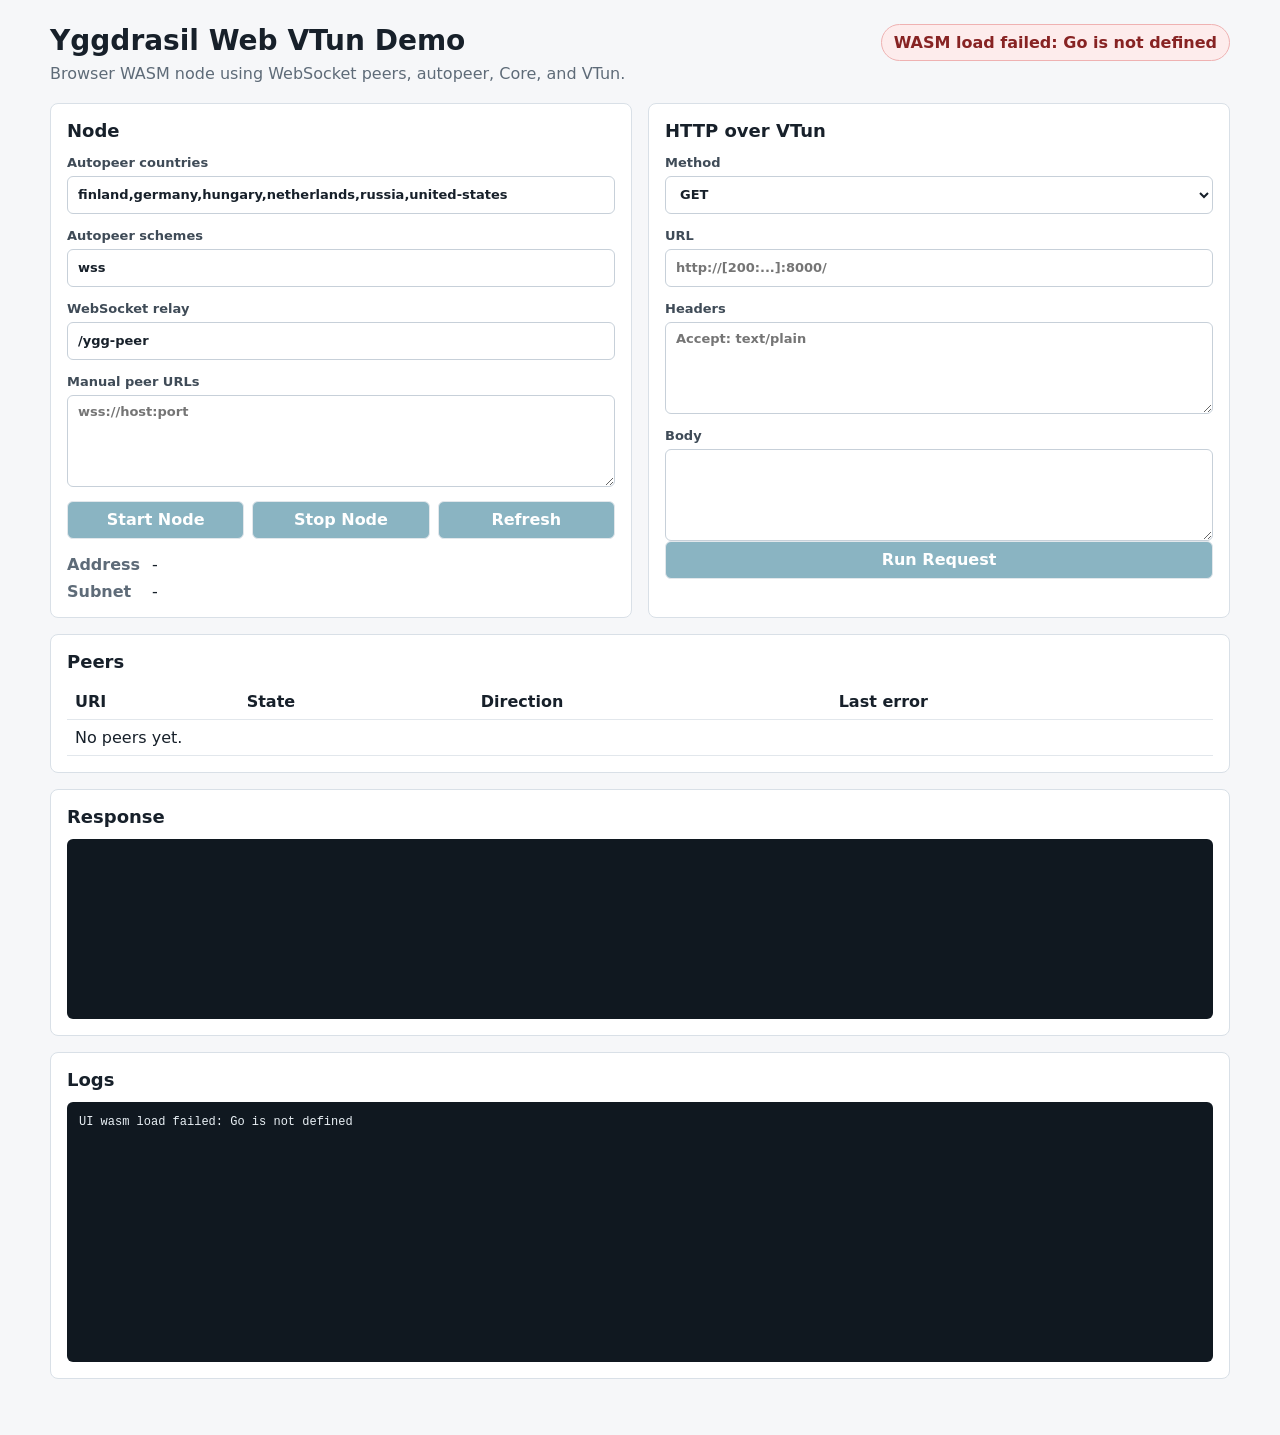
==== web/index.html @ 60b08f55 "feat: add web demo" ====
<!doctype html>
<html lang="en">
  <head>
    <meta charset="utf-8">
    <meta name="viewport" content="width=device-width, initial-scale=1">
    <title>Yggdrasil Web VTun Demo</title>
    <link rel="stylesheet" href="style.css">
  </head>
  <body>
    <main>
      <section class="topbar">
        <div>
          <h1>Yggdrasil Web VTun Demo</h1>
          <p>Browser WASM node using WebSocket peers, autopeer, Core, and VTun.</p>
        </div>
        <div id="runtimeStatus" class="status loading">Loading WASM</div>
      </section>

      <section class="grid">
        <div class="panel">
          <h2>Node</h2>
          <label>
            Autopeer countries
            <input id="countries" value="finland,germany,hungary,netherlands,russia,united-states">
          </label>
          <label>
            Autopeer schemes
            <input id="schemes" value="wss">
          </label>
          <label>
            WebSocket relay
            <input id="relayUrl" value="/ygg-peer">
          </label>
          <label>
            Manual peer URLs
            <textarea id="manualPeers" placeholder="wss://host:port"></textarea>
          </label>
          <div class="actions">
            <button id="startNode">Start Node</button>
            <button id="stopNode" disabled>Stop Node</button>
            <button id="refreshState" disabled>Refresh</button>
          </div>
          <dl class="facts">
            <dt>Address</dt>
            <dd id="address">-</dd>
            <dt>Subnet</dt>
            <dd id="subnet">-</dd>
          </dl>
        </div>

        <div class="panel">
          <h2>HTTP over VTun</h2>
          <label>
            Method
            <select id="method">
              <option>GET</option>
              <option>POST</option>
              <option>PUT</option>
              <option>PATCH</option>
              <option>DELETE</option>
              <option>HEAD</option>
            </select>
          </label>
          <label>
            URL
            <input id="requestUrl" placeholder="http://[200:...]:8000/">
          </label>
          <label>
            Headers
            <textarea id="headers" placeholder="Accept: text/plain"></textarea>
          </label>
          <label>
            Body
            <textarea id="body"></textarea>
          </label>
          <button id="runRequest" disabled>Run Request</button>
        </div>
      </section>

      <section class="panel">
        <h2>Peers</h2>
        <table>
          <thead>
            <tr><th>URI</th><th>State</th><th>Direction</th><th>Last error</th></tr>
          </thead>
          <tbody id="peers">
            <tr><td colspan="4">No peers yet.</td></tr>
          </tbody>
        </table>
      </section>

      <section class="panel">
        <h2>Response</h2>
        <pre id="response"></pre>
      </section>

      <section class="panel">
        <h2>Logs</h2>
        <div id="logs" class="logs"></div>
      </section>
    </main>
    <script src="wasm_exec.js"></script>
    <script src="app.js"></script>
  </body>
</html>
---- web/style.css ----
:root {
  color-scheme: light dark;
  font-family: Inter, ui-sans-serif, system-ui, -apple-system, BlinkMacSystemFont, "Segoe UI", sans-serif;
  background: #f6f7f9;
  color: #17202a;
}

* {
  box-sizing: border-box;
}

body {
  margin: 0;
}

main {
  width: min(1180px, calc(100vw - 32px));
  margin: 0 auto;
  padding: 24px 0 40px;
}

h1,
h2,
p {
  margin: 0;
}

h1 {
  font-size: 28px;
  line-height: 1.2;
}

h2 {
  font-size: 18px;
}

.topbar {
  display: flex;
  align-items: flex-start;
  justify-content: space-between;
  gap: 16px;
  margin-bottom: 20px;
}

.topbar p {
  margin-top: 6px;
  color: #5e6b78;
}

.grid {
  display: grid;
  grid-template-columns: repeat(2, minmax(0, 1fr));
  gap: 16px;
}

.panel {
  background: #ffffff;
  border: 1px solid #d9e0e7;
  border-radius: 8px;
  padding: 16px;
  margin-bottom: 16px;
}

label {
  display: grid;
  gap: 6px;
  margin-top: 14px;
  font-size: 13px;
  font-weight: 650;
  color: #3f4b57;
}

input,
select,
textarea,
button {
  width: 100%;
  border: 1px solid #c7d0d9;
  border-radius: 6px;
  font: inherit;
}

input,
select,
textarea {
  min-height: 38px;
  padding: 8px 10px;
  background: #fff;
  color: #17202a;
}

textarea {
  min-height: 92px;
  resize: vertical;
}

button {
  min-height: 38px;
  padding: 8px 12px;
  background: #176b87;
  color: #fff;
  font-weight: 700;
  cursor: pointer;
}

button:disabled {
  opacity: 0.5;
  cursor: not-allowed;
}

.actions {
  display: grid;
  grid-template-columns: repeat(3, minmax(0, 1fr));
  gap: 8px;
  margin-top: 14px;
}

.status {
  min-width: 150px;
  border-radius: 999px;
  padding: 8px 12px;
  text-align: center;
  font-weight: 750;
  border: 1px solid transparent;
}

.status.loading {
  background: #fff7d6;
  color: #684e00;
  border-color: #f1d87d;
}

.status.ready,
.status.success {
  background: #e8f7ee;
  color: #17613a;
  border-color: #9fd7b7;
}

.status.error {
  background: #fdecec;
  color: #872323;
  border-color: #efb2b2;
}

.facts {
  display: grid;
  grid-template-columns: max-content minmax(0, 1fr);
  gap: 8px 12px;
  margin: 16px 0 0;
}

dt {
  color: #5e6b78;
  font-weight: 700;
}

dd {
  margin: 0;
  overflow-wrap: anywhere;
}

table {
  width: 100%;
  border-collapse: collapse;
  margin-top: 12px;
}

th,
td {
  border-bottom: 1px solid #e2e7ec;
  padding: 8px;
  text-align: left;
  overflow-wrap: anywhere;
}

pre,
.logs {
  min-height: 180px;
  margin: 12px 0 0;
  padding: 12px;
  overflow: auto;
  border-radius: 6px;
  background: #101820;
  color: #e9f0f5;
}

.logs {
  height: 260px;
  font-family: ui-monospace, SFMono-Regular, Menlo, Consolas, "Liberation Mono", monospace;
  font-size: 12px;
  line-height: 1.45;
  white-space: pre-wrap;
}

@media (max-width: 760px) {
  main {
    width: min(100vw - 20px, 1180px);
    padding-top: 14px;
  }

  .topbar,
  .grid,
  .actions {
    grid-template-columns: 1fr;
    display: grid;
  }
}
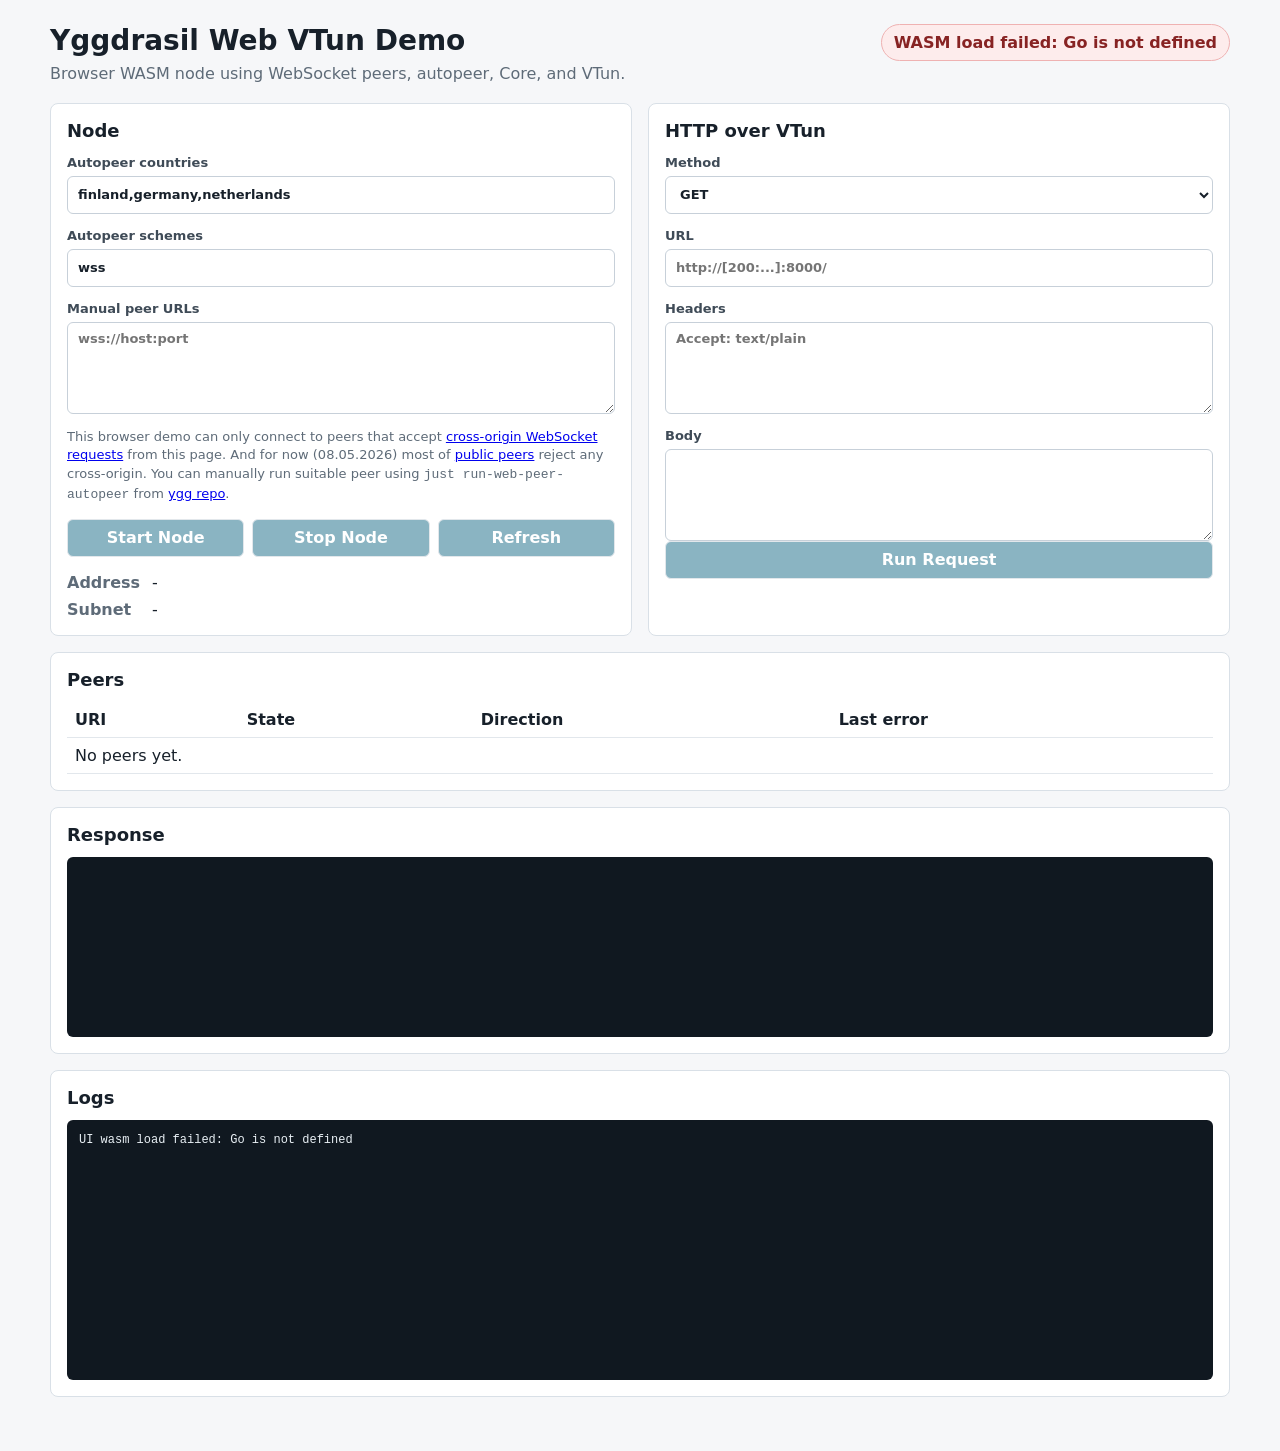
==== commit 0699070d: "feat: remove local websocket proxy from web example" ====
--- a/web/index.html
+++ b/web/index.html
@@ -21,20 +21,25 @@
           <h2>Node</h2>
           <label>
             Autopeer countries
-            <input id="countries" value="finland,germany,hungary,netherlands,russia,united-states">
+            <input id="countries" value="finland,germany,netherlands">
           </label>
           <label>
             Autopeer schemes
             <input id="schemes" value="wss">
           </label>
           <label>
-            WebSocket relay
-            <input id="relayUrl" value="/ygg-peer">
-          </label>
-          <label>
             Manual peer URLs
             <textarea id="manualPeers" placeholder="wss://host:port"></textarea>
           </label>
+          <p class="note">
+            This browser demo can only connect to peers that accept
+            <a href="https://github.com/yggdrasil-network/yggdrasil-go/pull/1342">cross-origin WebSocket requests</a>
+            from this page. And for now (08.05.2026) most of
+            <a href="https://publicpeers.neilalexander.dev/">public peers</a>
+            reject any cross-origin.
+            You can manually run suitable peer using <code>just run-web-peer-autopeer</code> from
+            <a href="https://github.com/asciimoth/ygg">ygg repo</a>.
+          </p>
           <div class="actions">
             <button id="startNode">Start Node</button>
             <button id="stopNode" disabled>Stop Node</button>
--- a/web/style.css
+++ b/web/style.css
@@ -68,6 +68,13 @@
   font-size: 13px;
   font-weight: 650;
   color: #3f4b57;
+}
+
+.note {
+  margin-top: 14px;
+  color: #5e6b78;
+  font-size: 13px;
+  line-height: 1.45;
 }
 
 input,
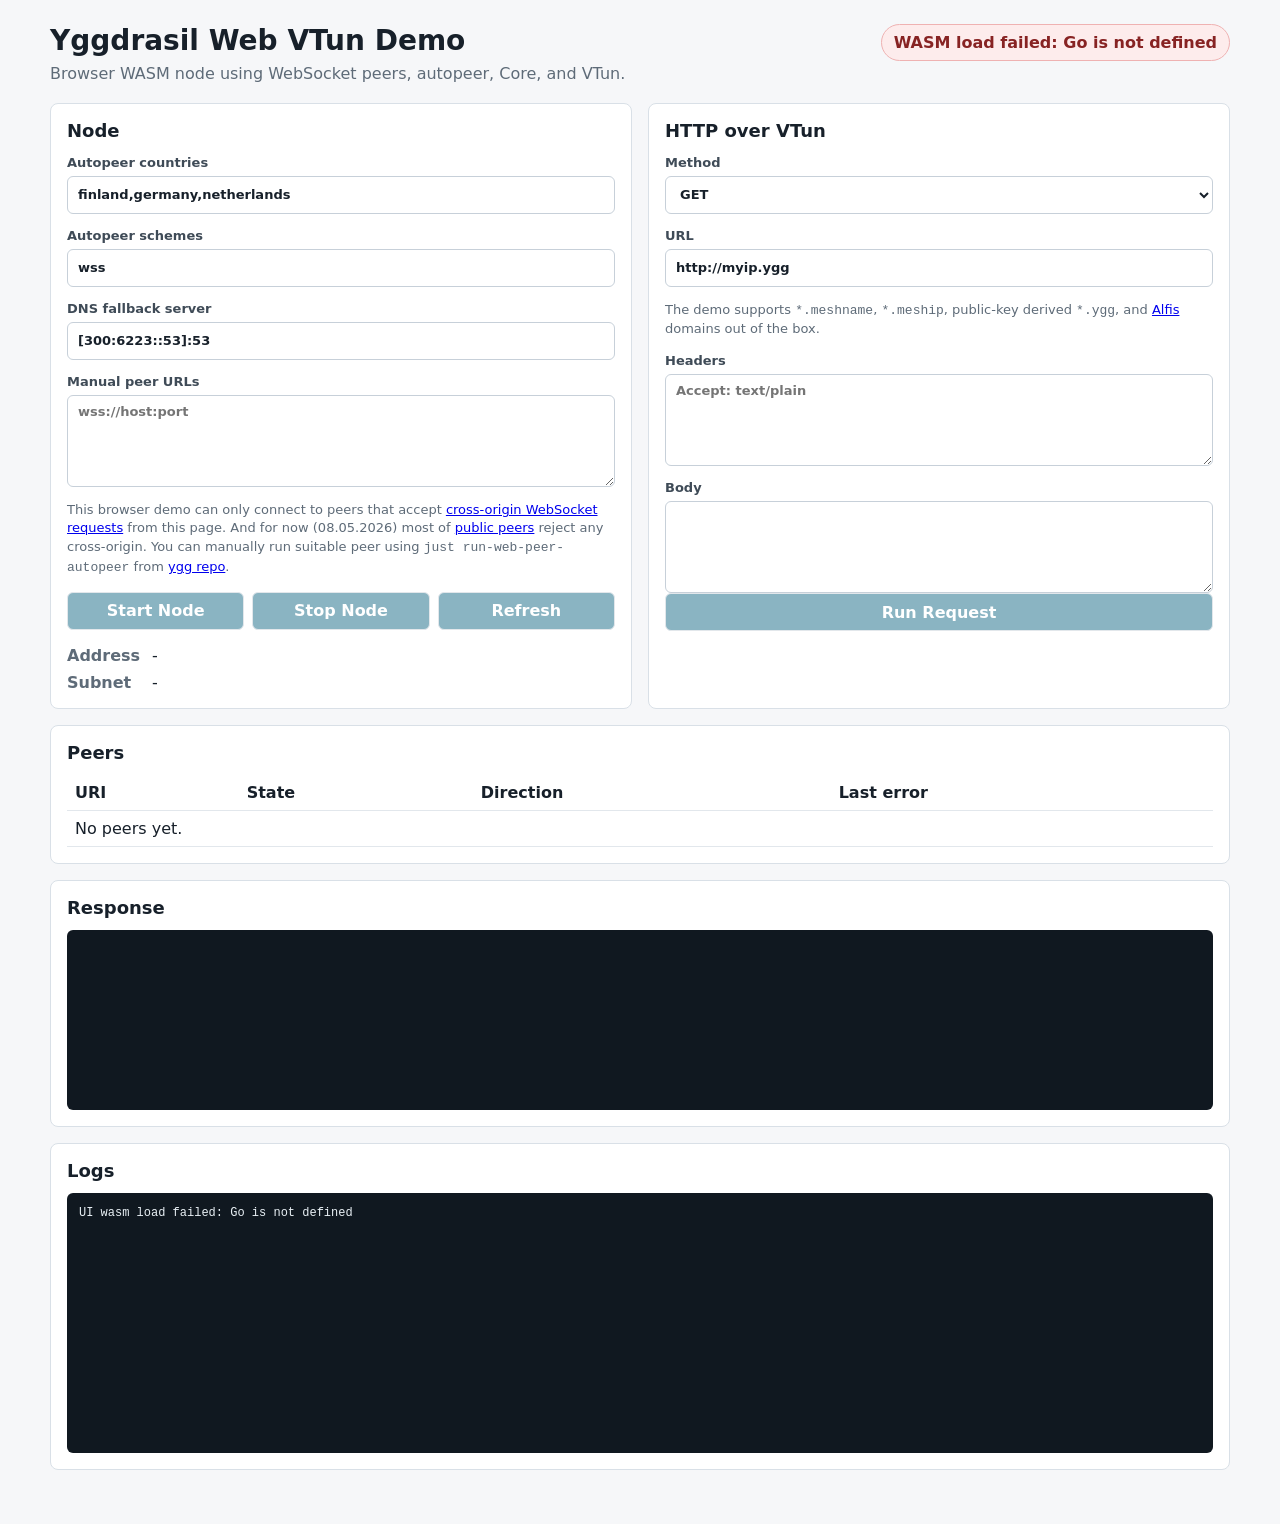
==== commit eeac9cfe: "feat: add mesh domains support to web demo" ====
--- a/web/index.html
+++ b/web/index.html
@@ -26,6 +26,10 @@
           <label>
             Autopeer schemes
             <input id="schemes" value="wss">
+          </label>
+          <label>
+            DNS fallback server
+            <input id="dnsFallback" value="[300:6223::53]:53">
           </label>
           <label>
             Manual peer URLs
@@ -68,8 +72,12 @@
           </label>
           <label>
             URL
-            <input id="requestUrl" placeholder="http://[200:...]:8000/">
+            <input id="requestUrl" value="http://myip.ygg" placeholder="http://[200:...]:8000/">
           </label>
+          <p class="note">
+            The demo supports <code>*.meshname</code>, <code>*.meship</code>, public-key derived
+            <code>*.ygg</code>, and <a href="https://alfis.name">Alfis</a> domains out of the box.
+          </p>
           <label>
             Headers
             <textarea id="headers" placeholder="Accept: text/plain"></textarea>
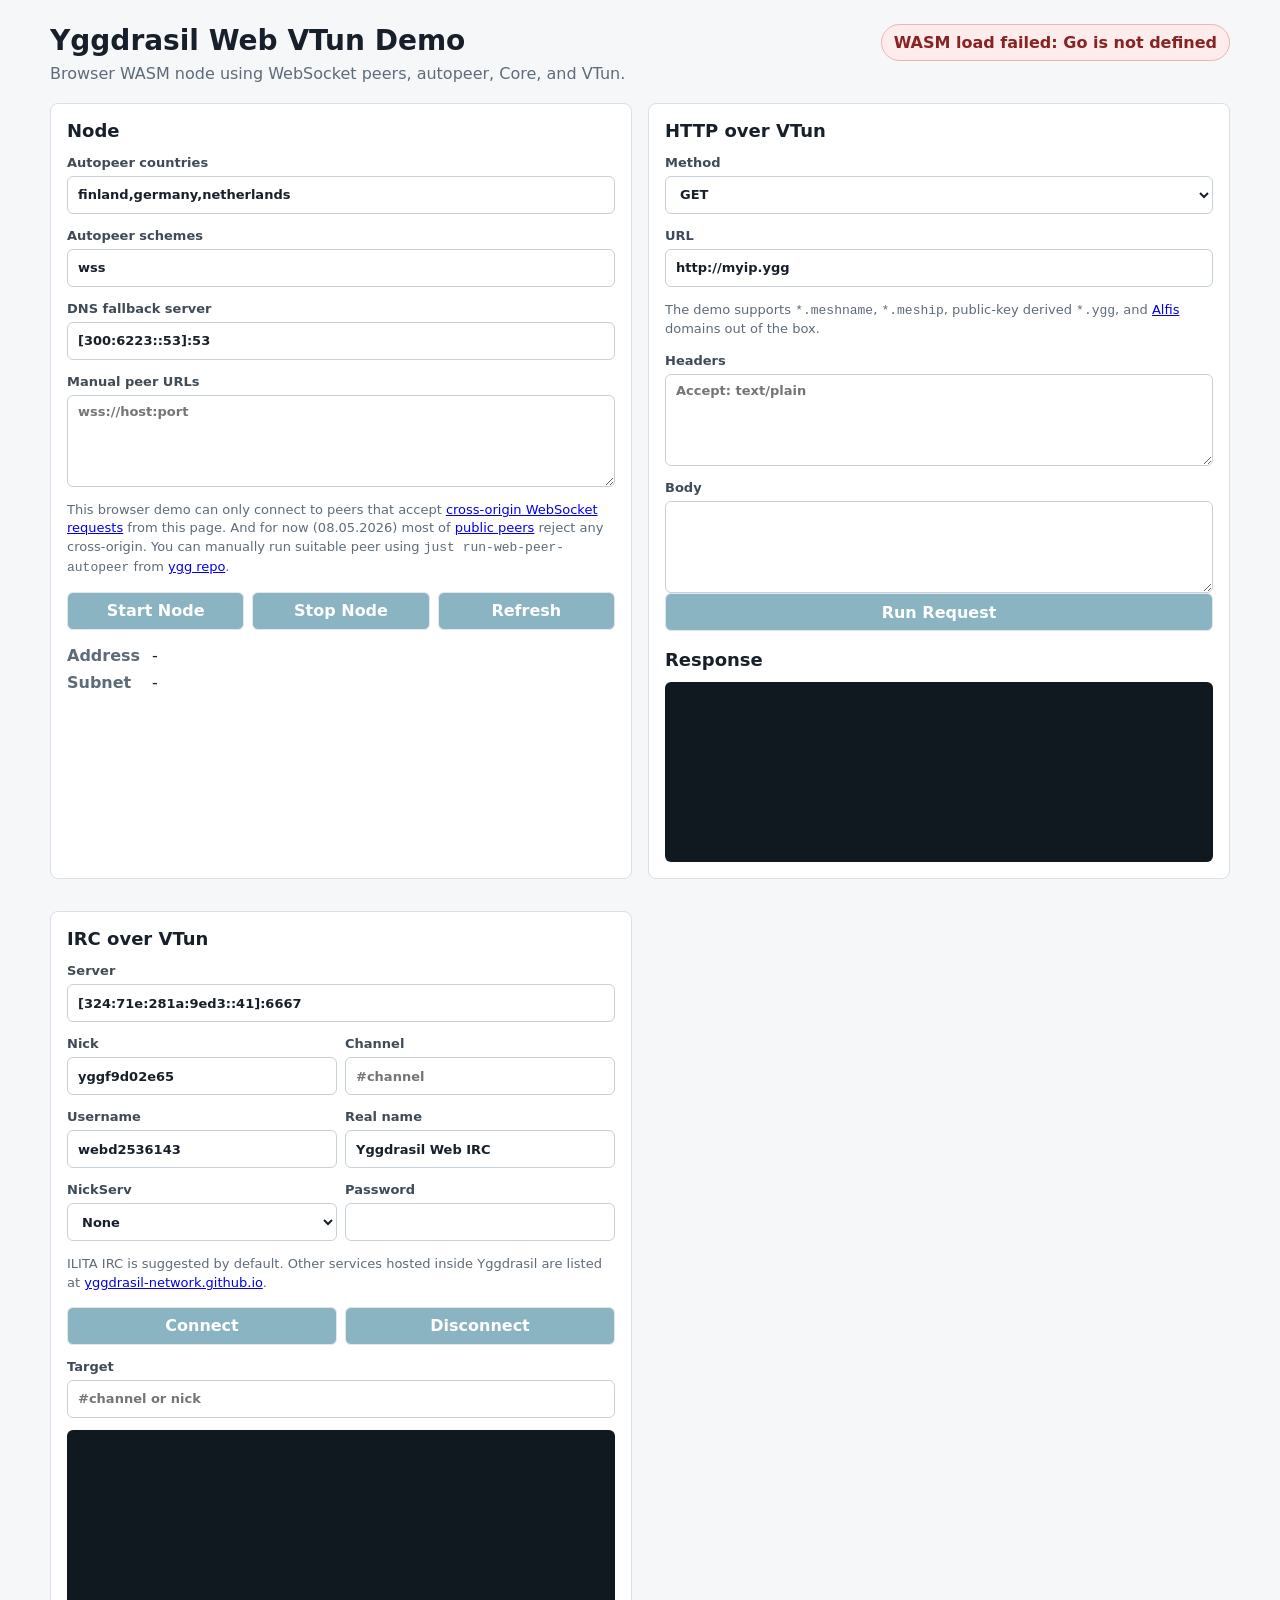
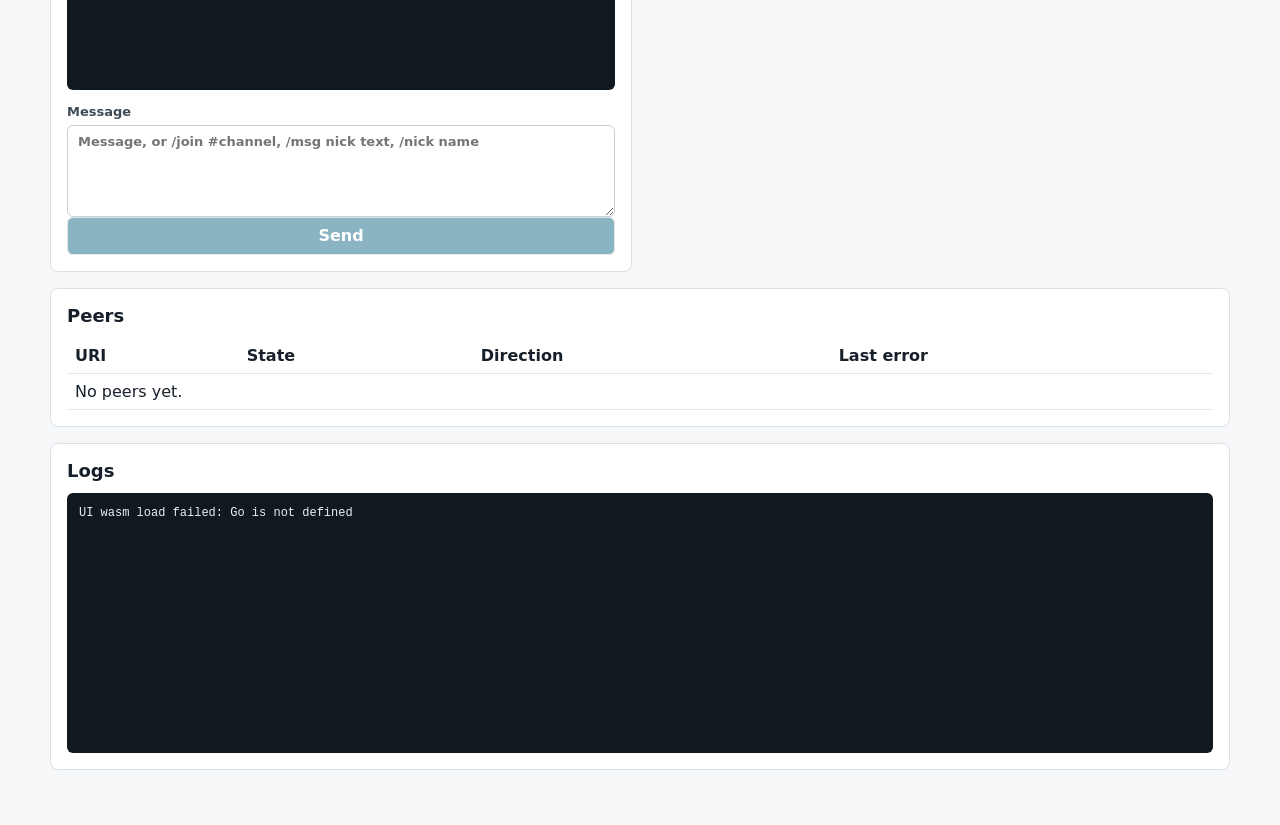
==== commit 69fcf428: "feat: add IRC client to web demo" ====
--- a/web/index.html
+++ b/web/index.html
@@ -87,6 +87,72 @@
             <textarea id="body"></textarea>
           </label>
           <button id="runRequest" disabled>Run Request</button>
+          <h2 class="subheading">Response</h2>
+          <pre id="response"></pre>
+        </div>
+
+        <div class="panel">
+          <h2>IRC over VTun</h2>
+          <label>
+            Server
+            <input id="ircServer" value="[324:71e:281a:9ed3::41]:6667" placeholder="[300:...]:6667">
+          </label>
+          <div class="split">
+            <label>
+              Nick
+              <input id="ircNick" maxlength="32">
+            </label>
+            <label>
+              Channel
+              <input id="ircChannel" placeholder="#channel">
+            </label>
+          </div>
+          <div class="split">
+            <label>
+              Username
+              <input id="ircUsername" maxlength="32">
+            </label>
+            <label>
+              Real name
+              <input id="ircRealname" value="Yggdrasil Web IRC">
+            </label>
+          </div>
+          <div class="split nickserv-row">
+            <label>
+              NickServ
+              <select id="nickServMode">
+                <option value="none">None</option>
+                <option value="login">Login</option>
+                <option value="register">Register</option>
+              </select>
+            </label>
+            <label>
+              Password
+              <input id="nickServPassword" type="password" autocomplete="current-password">
+            </label>
+          </div>
+          <label id="nickServEmailLabel" class="hidden">
+            Email
+            <input id="nickServEmail" type="email" autocomplete="email">
+          </label>
+          <p class="note">
+            ILITA IRC is suggested by default. Other services hosted inside Yggdrasil are listed at
+            <a href="https://yggdrasil-network.github.io/services.html">yggdrasil-network.github.io</a>.
+          </p>
+          <div class="actions two">
+            <button id="ircConnect" disabled>Connect</button>
+            <button id="ircDisconnect" disabled>Disconnect</button>
+          </div>
+          <label>
+            Target
+            <input id="ircTarget" placeholder="#channel or nick">
+          </label>
+          <div id="ircMessages" class="irc-messages"></div>
+          <label>
+            Message
+            <textarea id="ircText" placeholder="Message, or /join #channel, /msg nick text, /nick name"></textarea>
+          </label>
+          <button id="ircSend" disabled>Send</button>
         </div>
       </section>
 
@@ -103,11 +169,6 @@
       </section>
 
       <section class="panel">
-        <h2>Response</h2>
-        <pre id="response"></pre>
-      </section>
-
-      <section class="panel">
         <h2>Logs</h2>
         <div id="logs" class="logs"></div>
       </section>
--- a/web/style.css
+++ b/web/style.css
@@ -32,6 +32,10 @@
 
 h2 {
   font-size: 18px;
+}
+
+.subheading {
+  margin-top: 18px;
 }
 
 .topbar {
@@ -75,6 +79,10 @@
   color: #5e6b78;
   font-size: 13px;
   line-height: 1.45;
+}
+
+.hidden {
+  display: none;
 }
 
 input,
@@ -122,6 +130,17 @@
   margin-top: 14px;
 }
 
+.actions.two,
+.split {
+  display: grid;
+  grid-template-columns: repeat(2, minmax(0, 1fr));
+  gap: 8px;
+}
+
+.nickserv-row {
+  align-items: end;
+}
+
 .status {
   min-width: 150px;
   border-radius: 999px;
@@ -182,7 +201,8 @@
 }
 
 pre,
-.logs {
+.logs,
+.irc-messages {
   min-height: 180px;
   margin: 12px 0 0;
   padding: 12px;
@@ -200,6 +220,36 @@
   white-space: pre-wrap;
 }
 
+.irc-messages {
+  height: 260px;
+  font-family: ui-monospace, SFMono-Regular, Menlo, Consolas, "Liberation Mono", monospace;
+  font-size: 12px;
+  line-height: 1.5;
+}
+
+.irc-line {
+  display: grid;
+  grid-template-columns: 64px minmax(0, 1fr);
+  gap: 8px;
+  overflow-wrap: anywhere;
+}
+
+.irc-time {
+  color: #94a3b8;
+}
+
+.irc-line.irc-out {
+  color: #b8f7d4;
+}
+
+.irc-line.irc-status {
+  color: #f7e6a7;
+}
+
+.irc-line.irc-error {
+  color: #ffb4b4;
+}
+
 @media (max-width: 760px) {
   main {
     width: min(100vw - 20px, 1180px);
@@ -208,7 +258,9 @@
 
   .topbar,
   .grid,
-  .actions {
+  .actions,
+  .actions.two,
+  .split {
     grid-template-columns: 1fr;
     display: grid;
   }
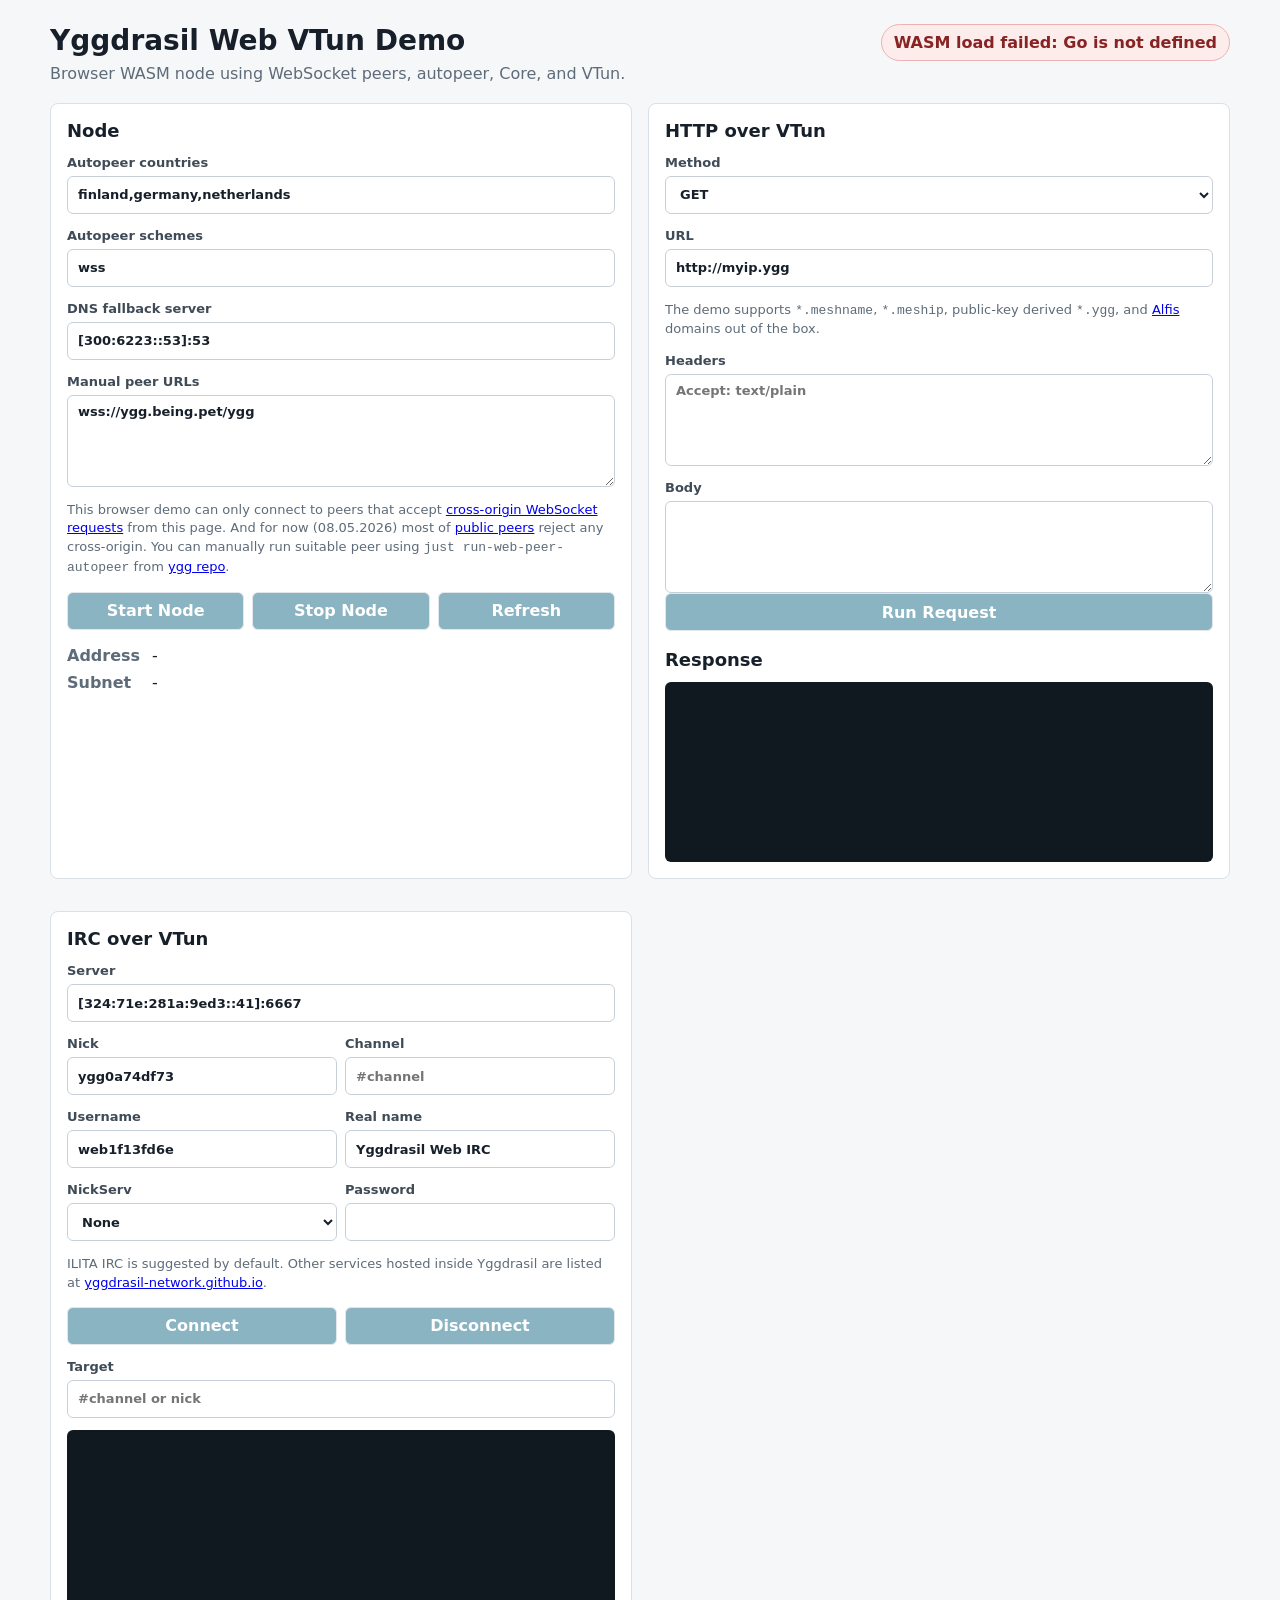
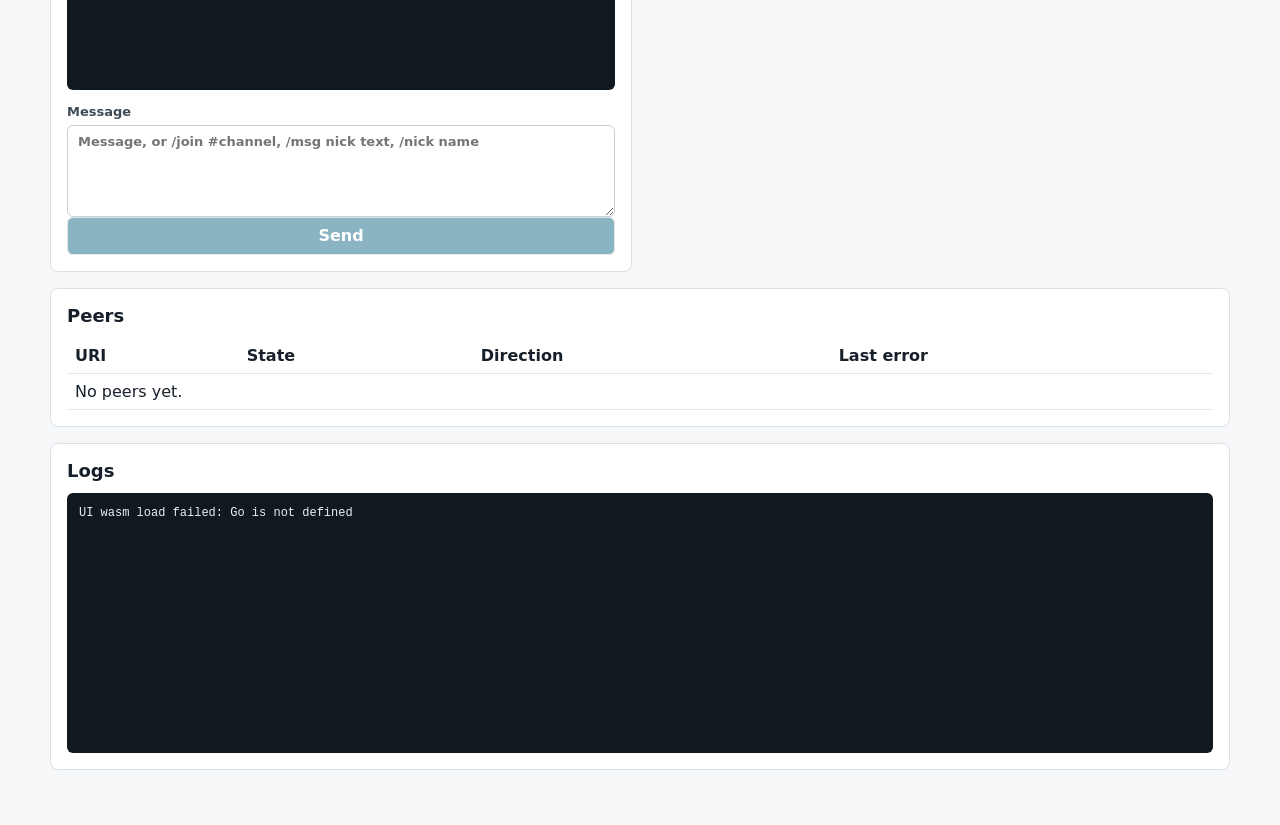
==== commit e1b9859e: "chore: bump deps" ====
--- a/web/index.html
+++ b/web/index.html
@@ -33,7 +33,7 @@
           </label>
           <label>
             Manual peer URLs
-            <textarea id="manualPeers" placeholder="wss://host:port"></textarea>
+            <textarea id="manualPeers" placeholder="wss://host:port">wss://ygg.being.pet/ygg</textarea>
           </label>
           <p class="note">
             This browser demo can only connect to peers that accept
